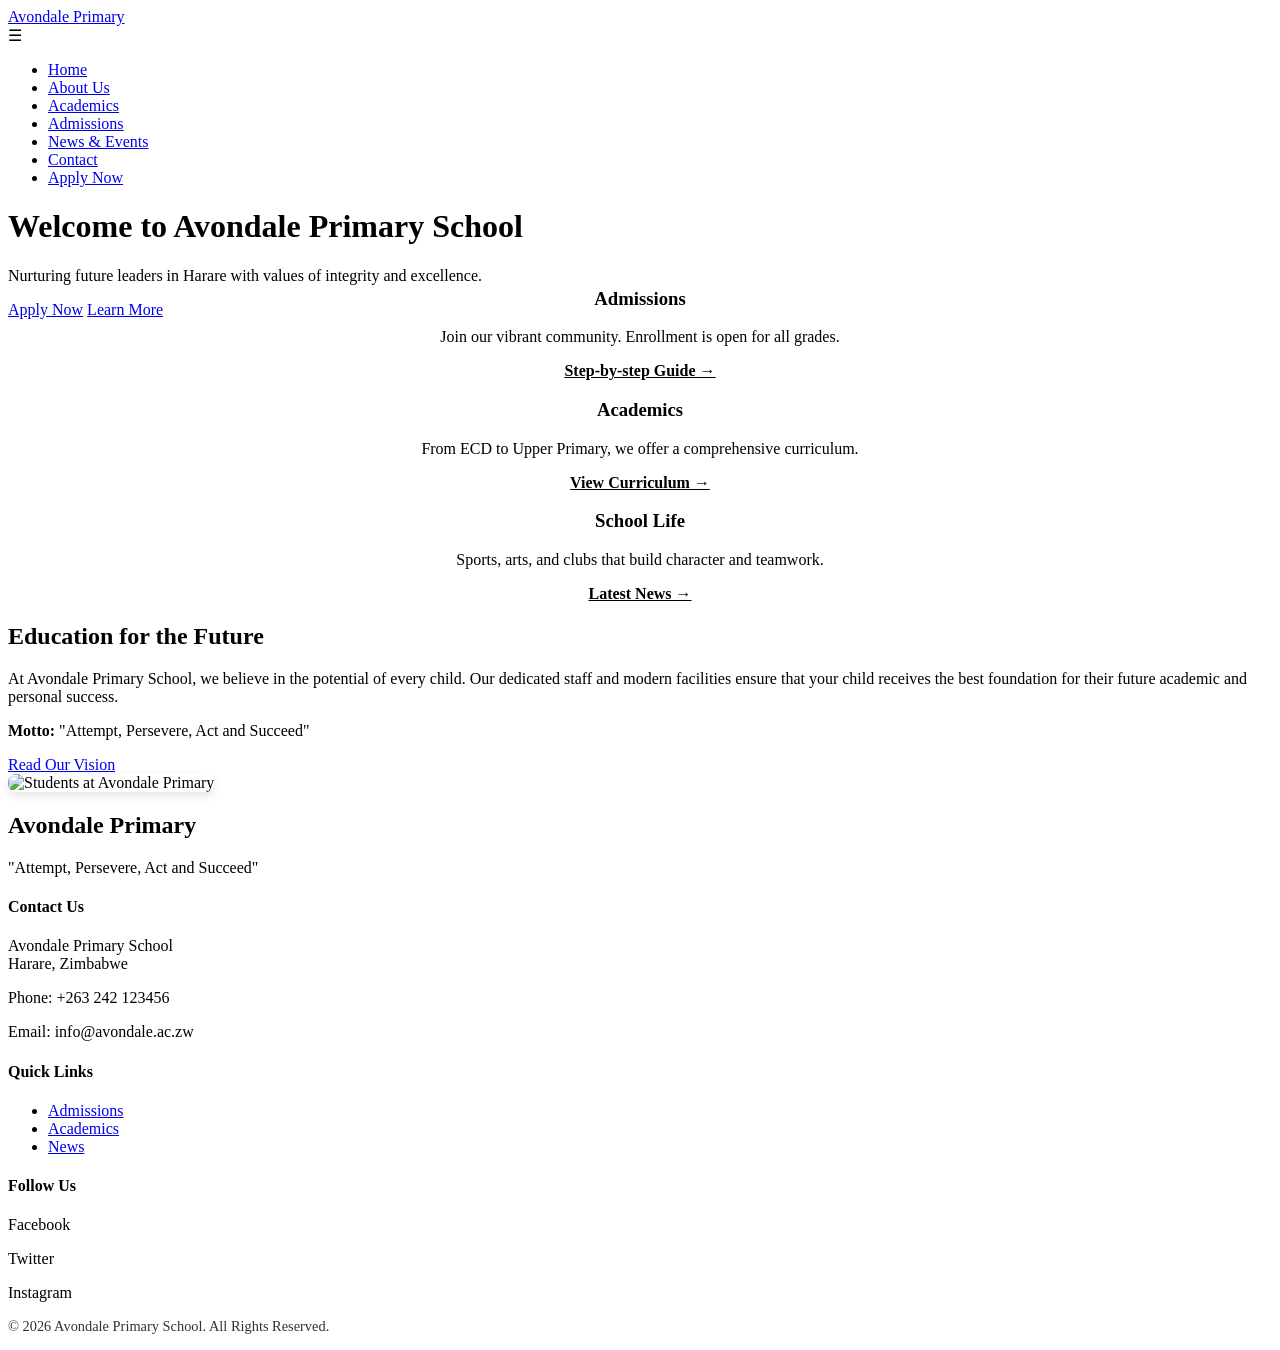
==== index.html @ 1f78d10a "Add files via upload" ====
<!DOCTYPE html>
<html lang="en">

<head>
    <meta charset="UTF-8">
    <meta name="viewport" content="width=device-width, initial-scale=1.0">
    <title>Avondale Primary School - Harare, Zimbabwe</title>
    <meta name="description"
        content="Avondale Primary School in Harare offers academic excellence and a nurturing environment for students. Attempt, Persevere, Act and Succeed.">
    <link rel="stylesheet" href="assets/css/style.css">
    <link rel="icon" href="data:;base64,="> <!-- Suppress favicon 404 -->
</head>

<body>

    <!-- Navigation -->
    <nav class="navbar">
        <div class="container">
            <a href="index.html" class="logo">Avondale Primary</a>
            <div class="hamburger" id="hamburger">
                <span>&#9776;</span>
            </div>
            <ul class="nav-links" id="nav-links">
                <li><a href="index.html">Home</a></li>
                <li><a href="about.html">About Us</a></li>
                <li><a href="academics.html">Academics</a></li>
                <li><a href="admissions.html">Admissions</a></li>
                <li><a href="news.html">News & Events</a></li>
                <li><a href="contact.html">Contact</a></li>
                <li><a href="admissions.html" class="btn btn-secondary">Apply Now</a></li>
            </ul>
        </div>
    </nav>

    <!-- Hero Section -->
    <header class="hero" style="background-image: url('assets/images/hero-home.jpg');">
        <div class="hero-content">
            <h1>Welcome to Avondale Primary School</h1>
            <p>Nurturing future leaders in Harare with values of integrity and excellence.</p>
            <div class="hero-buttons">
                <a href="admissions.html" class="btn btn-secondary">Apply Now</a>
                <a href="about.html" class="btn">Learn More</a>
            </div>
        </div>
    </header>

    <!-- Quick Links / Features -->
    <section class="section">
        <div class="container">
            <div class="grid grid-3" style="margin-top: -50px; position: relative; z-index: 10;">
                <div class="card">
                    <div class="card-content" style="text-align: center;">
                        <h3>Admissions</h3>
                        <p>Join our vibrant community. Enrollment is open for all grades.</p>
                        <a href="admissions.html" style="color: var(--color-primary); font-weight: bold;">Step-by-step
                            Guide &rarr;</a>
                    </div>
                </div>
                <div class="card">
                    <div class="card-content" style="text-align: center;">
                        <h3>Academics</h3>
                        <p>From ECD to Upper Primary, we offer a comprehensive curriculum.</p>
                        <a href="academics.html" style="color: var(--color-primary); font-weight: bold;">View Curriculum
                            &rarr;</a>
                    </div>
                </div>
                <div class="card">
                    <div class="card-content" style="text-align: center;">
                        <h3>School Life</h3>
                        <p>Sports, arts, and clubs that build character and teamwork.</p>
                        <a href="news.html" style="color: var(--color-primary); font-weight: bold;">Latest News
                            &rarr;</a>
                    </div>
                </div>
            </div>
        </div>
    </section>

    <!-- Welcome Section -->
    <section class="section" style="padding: var(--spacing-xl) 0;">
        <div class="container">
            <div class="grid grid-2" style="align-items: center;">
                <div>
                    <h2 class="section-title" style="text-align: left; left: 0; transform: none; margin-left: 0;">
                        Education for the Future</h2>
                    <p>At Avondale Primary School, we believe in the potential of every child. Our dedicated staff and
                        modern facilities ensure that your child receives the best foundation for their future academic
                        and personal success.</p>
                    <p><strong>Motto:</strong> "Attempt, Persevere, Act and Succeed"</p>
                    <a href="about.html" class="btn">Read Our Vision</a>
                </div>
                <div>
                    <img src="assets/images/student-life.jpg" alt="Students at Avondale Primary"
                        style="border-radius: 8px; box-shadow: 0 4px 10px rgba(0,0,0,0.1);">
                </div>
            </div>
        </div>
    </section>

    <!-- Footer -->
    <footer>
        <div class="container footer-content">
            <h2 class="logo">Avondale Primary</h2>
            <p class="motto">"Attempt, Persevere, Act and Succeed"</p>
            <div class="grid grid-3" style="text-align: left; margin-top: var(--spacing-md);">
                <div>
                    <h4>Contact Us</h4>
                    <p>Avondale Primary School<br>Harare, Zimbabwe</p>
                    <p>Phone: +263 242 123456</p>
                    <p>Email: info@avondale.ac.zw</p>
                </div>
                <div>
                    <h4>Quick Links</h4>
                    <ul>
                        <li><a href="admissions.html">Admissions</a></li>
                        <li><a href="academics.html">Academics</a></li>
                        <li><a href="news.html">News</a></li>
                    </ul>
                </div>
                <div>
                    <h4>Follow Us</h4>
                    <p>Facebook</p>
                    <p>Twitter</p>
                    <p>Instagram</p>
                </div>
            </div>
            <p style="margin-top: var(--spacing-md); font-size: 0.9rem; opacity: 0.8;">&copy; 2026 Avondale Primary
                School. All Rights Reserved.</p>
        </div>
    </footer>

    <script src="assets/js/script.js"></script>
</body>

</html>
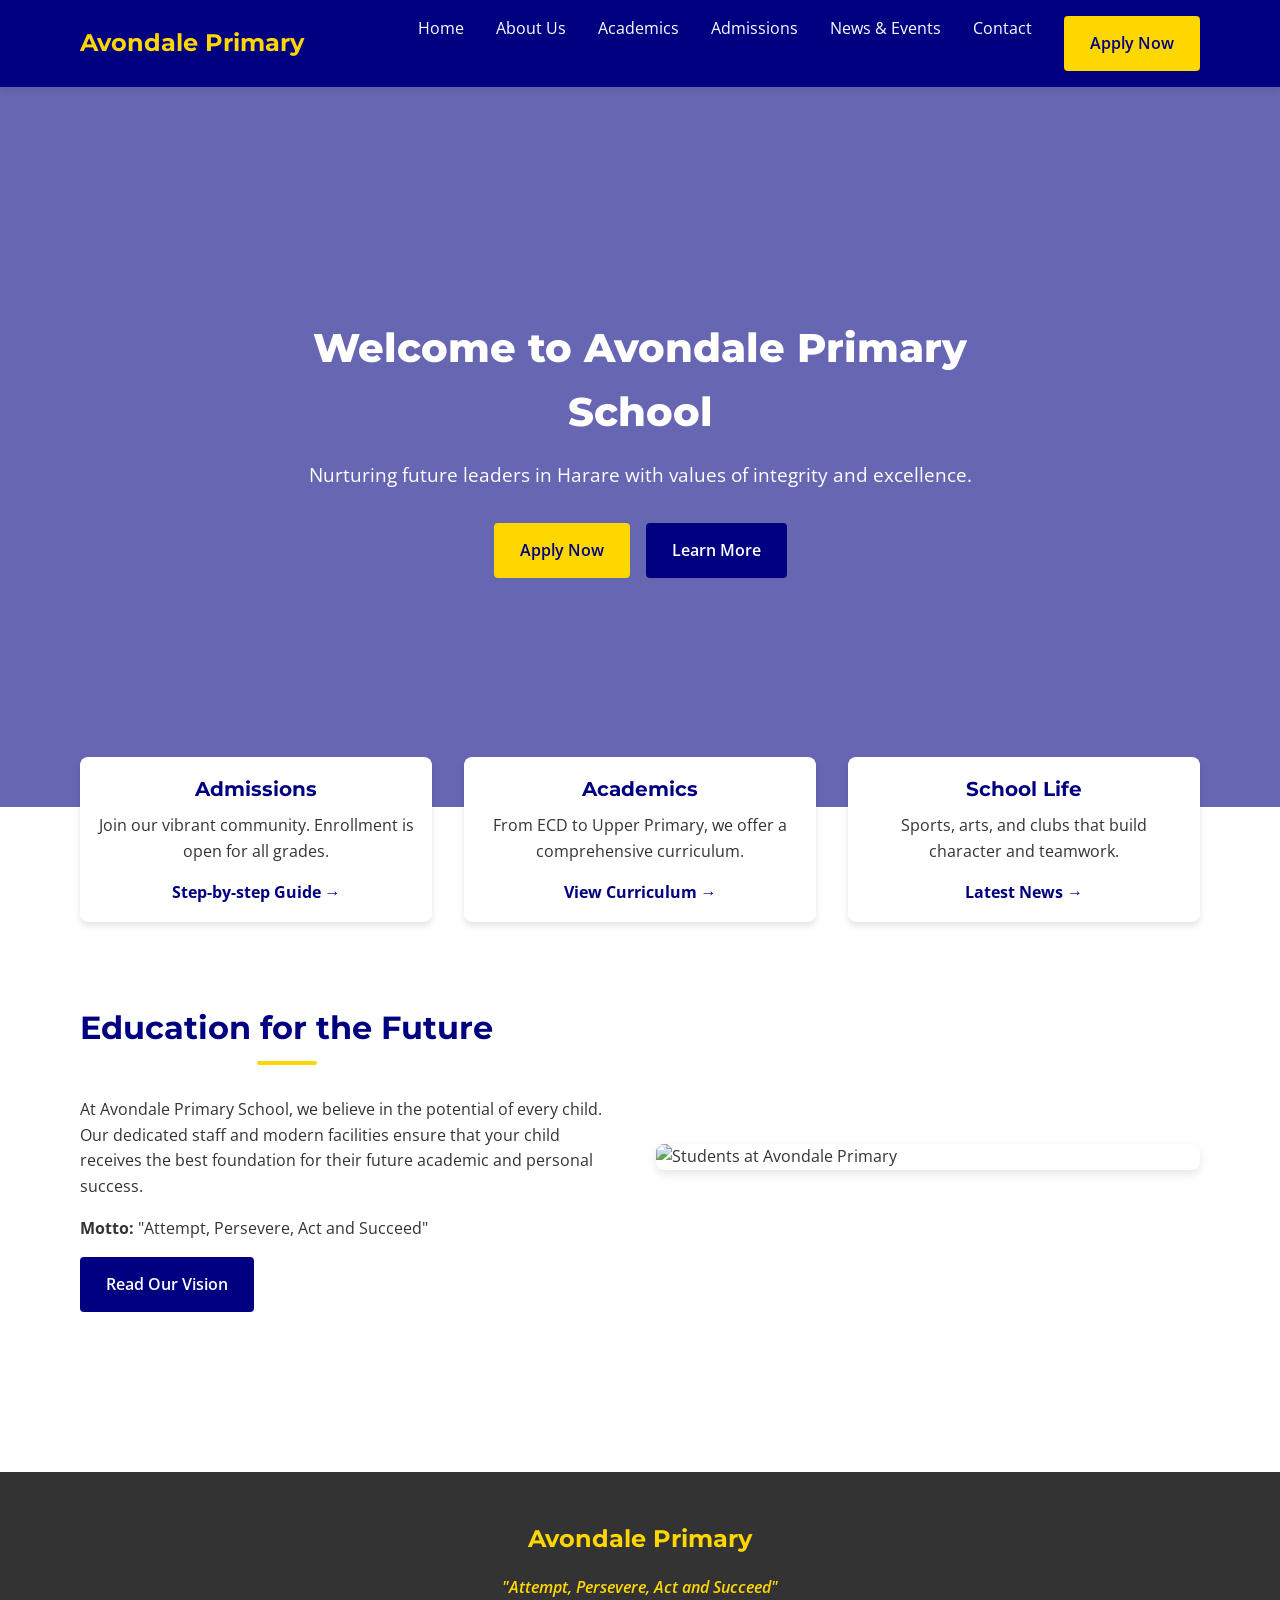
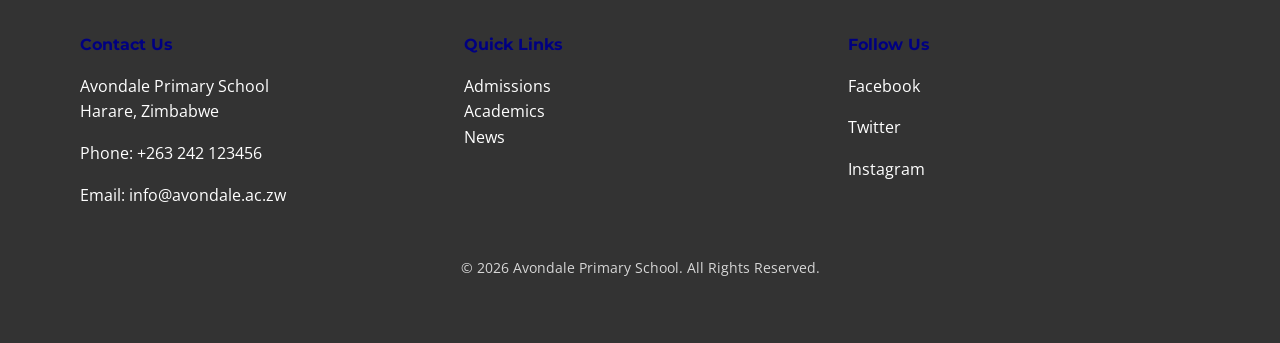
==== commit 7613b57a: "Fix HTML formatting and update stylesheet link" ====
--- a/index.html
+++ b/index.html
@@ -7,7 +7,7 @@
     <title>Avondale Primary School - Harare, Zimbabwe</title>
     <meta name="description"
         content="Avondale Primary School in Harare offers academic excellence and a nurturing environment for students. Attempt, Persevere, Act and Succeed.">
-    <link rel="stylesheet" href="assets/css/style.css">
+    <link rel="stylesheet" href="style.css">
     <link rel="icon" href="data:;base64,="> <!-- Suppress favicon 404 -->
 </head>
 
@@ -132,4 +132,5 @@
     <script src="assets/js/script.js"></script>
 </body>
 
-</html>+
+</html>
--- a/style.css
+++ b/style.css
@@ -0,0 +1,346 @@
+/* Avondale Primary School - Design System & Global Styles */
+@import url('https://fonts.googleapis.com/css2?family=Montserrat:wght@400;600;700&family=Open+Sans:wght@400;600&display=swap');
+
+:root {
+  /* Colors */
+  --color-primary: #000080; /* Navy Blue */
+  --color-accent: #FFD700; /* Goldish Yellow */
+  --color-text-dark: #333333;
+  --color-text-light: #ffffff;
+  --color-bg-light: #f4f4f4;
+  --color-bg-white: #ffffff;
+  
+  /* Spacing */
+  --spacing-xs: 0.5rem;
+  --spacing-sm: 1rem;
+  --spacing-md: 2rem;
+  --spacing-lg: 3rem;
+  --spacing-xl: 5rem;
+
+  /* Typography */
+  --font-heading: 'Montserrat', sans-serif;
+  --font-body: 'Open Sans', sans-serif;
+  
+  /* Transitions */
+  --transition-fast: 0.3s ease;
+}
+
+/* Reset & Base */
+* {
+  margin: 0;
+  padding: 0;
+  box-sizing: border-box;
+}
+
+body {
+  font-family: var(--font-body);
+  color: var(--color-text-dark);
+  line-height: 1.6;
+  background-color: var(--color-bg-white);
+  overflow-x: hidden;
+}
+
+a {
+  text-decoration: none;
+  color: inherit;
+  transition: color var(--transition-fast);
+}
+
+ul {
+  list-style: none;
+}
+
+img {
+  max-width: 100%;
+  display: block;
+}
+
+/* Typography */
+h1, h2, h3, h4 {
+  font-family: var(--font-heading);
+  font-weight: 700;
+  margin-bottom: var(--spacing-sm);
+  color: var(--color-primary);
+}
+
+p {
+  margin-bottom: var(--spacing-sm);
+}
+
+.section-title {
+  text-align: center;
+  font-size: 2rem;
+  margin-bottom: var(--spacing-md);
+  position: relative;
+  display: inline-block;
+  left: 50%;
+  transform: translateX(-50%);
+}
+
+.section-title::after {
+  content: '';
+  display: block;
+  width: 60px;
+  height: 4px;
+  background-color: var(--color-accent);
+  margin: 0.5rem auto 0;
+  border-radius: 2px;
+}
+
+/* Layout Utilities */
+.container {
+  width: 90%;
+  max-width: 1200px;
+  margin: 0 auto;
+  padding: 0 var(--spacing-sm);
+}
+
+.grid {
+  display: grid;
+  gap: var(--spacing-md);
+}
+
+.grid-2 { grid-template-columns: 1fr; }
+.grid-3 { grid-template-columns: 1fr; }
+
+@media (min-width: 768px) {
+  .grid-2 { grid-template-columns: repeat(2, 1fr); }
+  .grid-3 { grid-template-columns: repeat(3, 1fr); }
+}
+
+/* Buttons */
+.btn {
+  display: inline-block;
+  padding: 0.8rem 1.5rem;
+  background-color: var(--color-primary);
+  color: var(--color-text-light);
+  font-weight: 600;
+  border-radius: 4px;
+  border: 2px solid var(--color-primary);
+  cursor: pointer;
+  transition: all var(--transition-fast);
+  text-align: center;
+}
+
+.btn:hover {
+  background-color: transparent;
+  color: var(--color-primary);
+}
+
+.btn-secondary {
+  background-color: var(--color-accent);
+  border-color: var(--color-accent);
+  color: var(--color-primary);
+}
+
+.btn-secondary:hover {
+  background-color: transparent;
+  color: var(--color-accent); 
+}
+
+/* Navigation */
+.navbar {
+  background-color: var(--color-primary);
+  color: var(--color-text-light);
+  padding: var(--spacing-sm) 0;
+  position: sticky;
+  top: 0;
+  z-index: 1000;
+  box-shadow: 0 2px 10px rgba(0,0,0,0.1);
+}
+
+.navbar .container {
+  display: flex;
+  justify-content: space-between;
+  align-items: center;
+}
+
+.logo {
+  font-family: var(--font-heading);
+  font-size: 1.5rem;
+  font-weight: 700;
+  color: var(--color-accent);
+}
+
+.nav-links {
+  display: flex;
+  gap: var(--spacing-md);
+}
+
+.nav-links a:hover {
+  color: var(--color-accent);
+}
+
+.hamburger {
+  display: none;
+  font-size: 1.5rem;
+  cursor: pointer;
+}
+
+/* Mobile Nav */
+@media (max-width: 768px) {
+  .nav-links {
+    display: none;
+    position: absolute;
+    top: 100%;
+    left: 0;
+    width: 100%;
+    background-color: var(--color-primary);
+    flex-direction: column;
+    padding: var(--spacing-sm);
+    text-align: center;
+  }
+
+  .nav-links.active {
+    display: flex;
+  }
+
+  .hamburger {
+    display: block;
+  }
+}
+
+/* Hero Section */
+.hero {
+  background-size: cover;
+  background-position: center;
+  background-repeat: no-repeat;
+  height: 80vh;
+  display: flex;
+  align-items: center;
+  justify-content: center;
+  position: relative;
+  text-align: center;
+  color: var(--color-text-light);
+}
+
+.hero::before {
+  content: '';
+  position: absolute;
+  top: 0;
+  left: 0;
+  width: 100%;
+  height: 100%;
+  background: rgba(0, 0, 128, 0.6); /* Navy overlay */
+}
+
+.hero-content {
+  position: relative;
+  z-index: 1;
+  max-width: 800px;
+  padding: var(--spacing-md);
+}
+
+.hero h1 {
+  font-size: 2.5rem;
+  font-weight: 800;
+  color: var(--color-text-light);
+  margin-bottom: var(--spacing-sm);
+}
+
+.hero p {
+  font-size: 1.2rem;
+  margin-bottom: var(--spacing-md);
+}
+
+.hero-buttons {
+  display: flex;
+  gap: var(--spacing-sm);
+  justify-content: center;
+  flex-wrap: wrap;
+}
+
+/* Footer */
+footer {
+  background-color: var(--color-text-dark);
+  color: var(--color-text-light);
+  padding: var(--spacing-lg) 0;
+  margin-top: var(--spacing-xl);
+}
+
+.footer-content {
+  text-align: center;
+}
+
+.motto {
+  font-style: italic;
+  color: var(--color-accent);
+  margin-bottom: var(--spacing-sm);
+  font-weight: 600;
+}
+
+/* Form Styles */
+.form-group {
+  margin-bottom: var(--spacing-sm);
+}
+
+.form-group label {
+  display: block;
+  margin-bottom: 0.3rem;
+  font-weight: 600;
+}
+
+.form-group input,
+.form-group select,
+.form-group textarea {
+  width: 100%;
+  padding: 0.8rem;
+  border: 1px solid #ccc;
+  border-radius: 4px;
+  font-family: inherit;
+  font-size: 1rem;
+}
+
+.error-message {
+  color: #ff4d4d;
+  font-size: 0.85rem;
+  margin-top: 0.3rem;
+  display: none;
+}
+
+.form-group.error input {
+  border-color: #ff4d4d;
+}
+
+.form-group.error .error-message {
+  display: block;
+}
+
+/* Card Component */
+.card {
+  background: var(--color-bg-white);
+  border-radius: 8px;
+  box-shadow: 0 4px 6px rgba(0,0,0,0.1);
+  overflow: hidden;
+  transition: transform var(--transition-fast);
+}
+
+.card:hover {
+  transform: translateY(-5px);
+}
+
+.card-image {
+  height: 200px;
+  background-color: #ddd; /* Placeholder color */
+  background-size: cover;
+  background-position: center;
+}
+
+.card-content {
+  padding: var(--spacing-sm);
+}
+
+.card h3 {
+  font-size: 1.25rem;
+  margin-bottom: 0.5rem;
+}
+
+/* Animations */
+@keyframes fadeIn {
+  from { opacity: 0; transform: translateY(20px); }
+  to { opacity: 1; transform: translateY(0); }
+}
+
+.hero-content {
+  animation: fadeIn 1s ease-out;
+}
